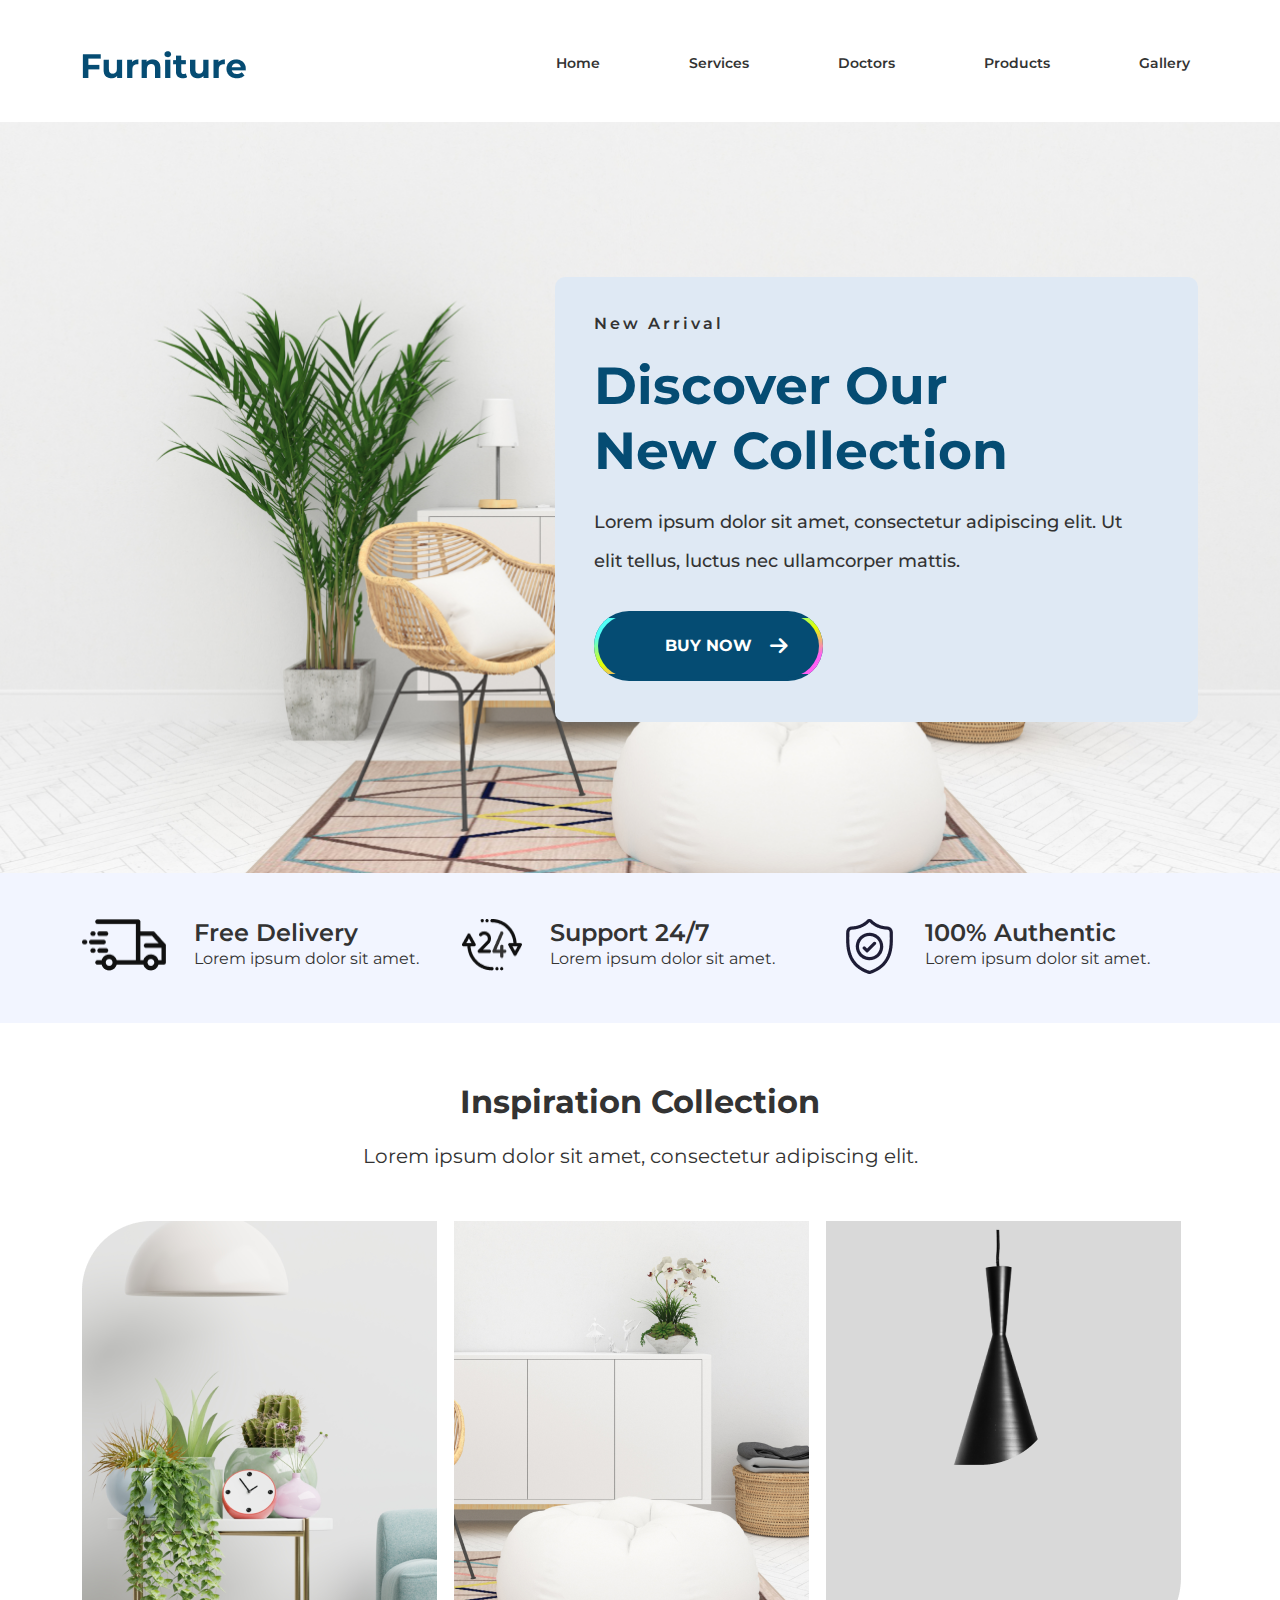
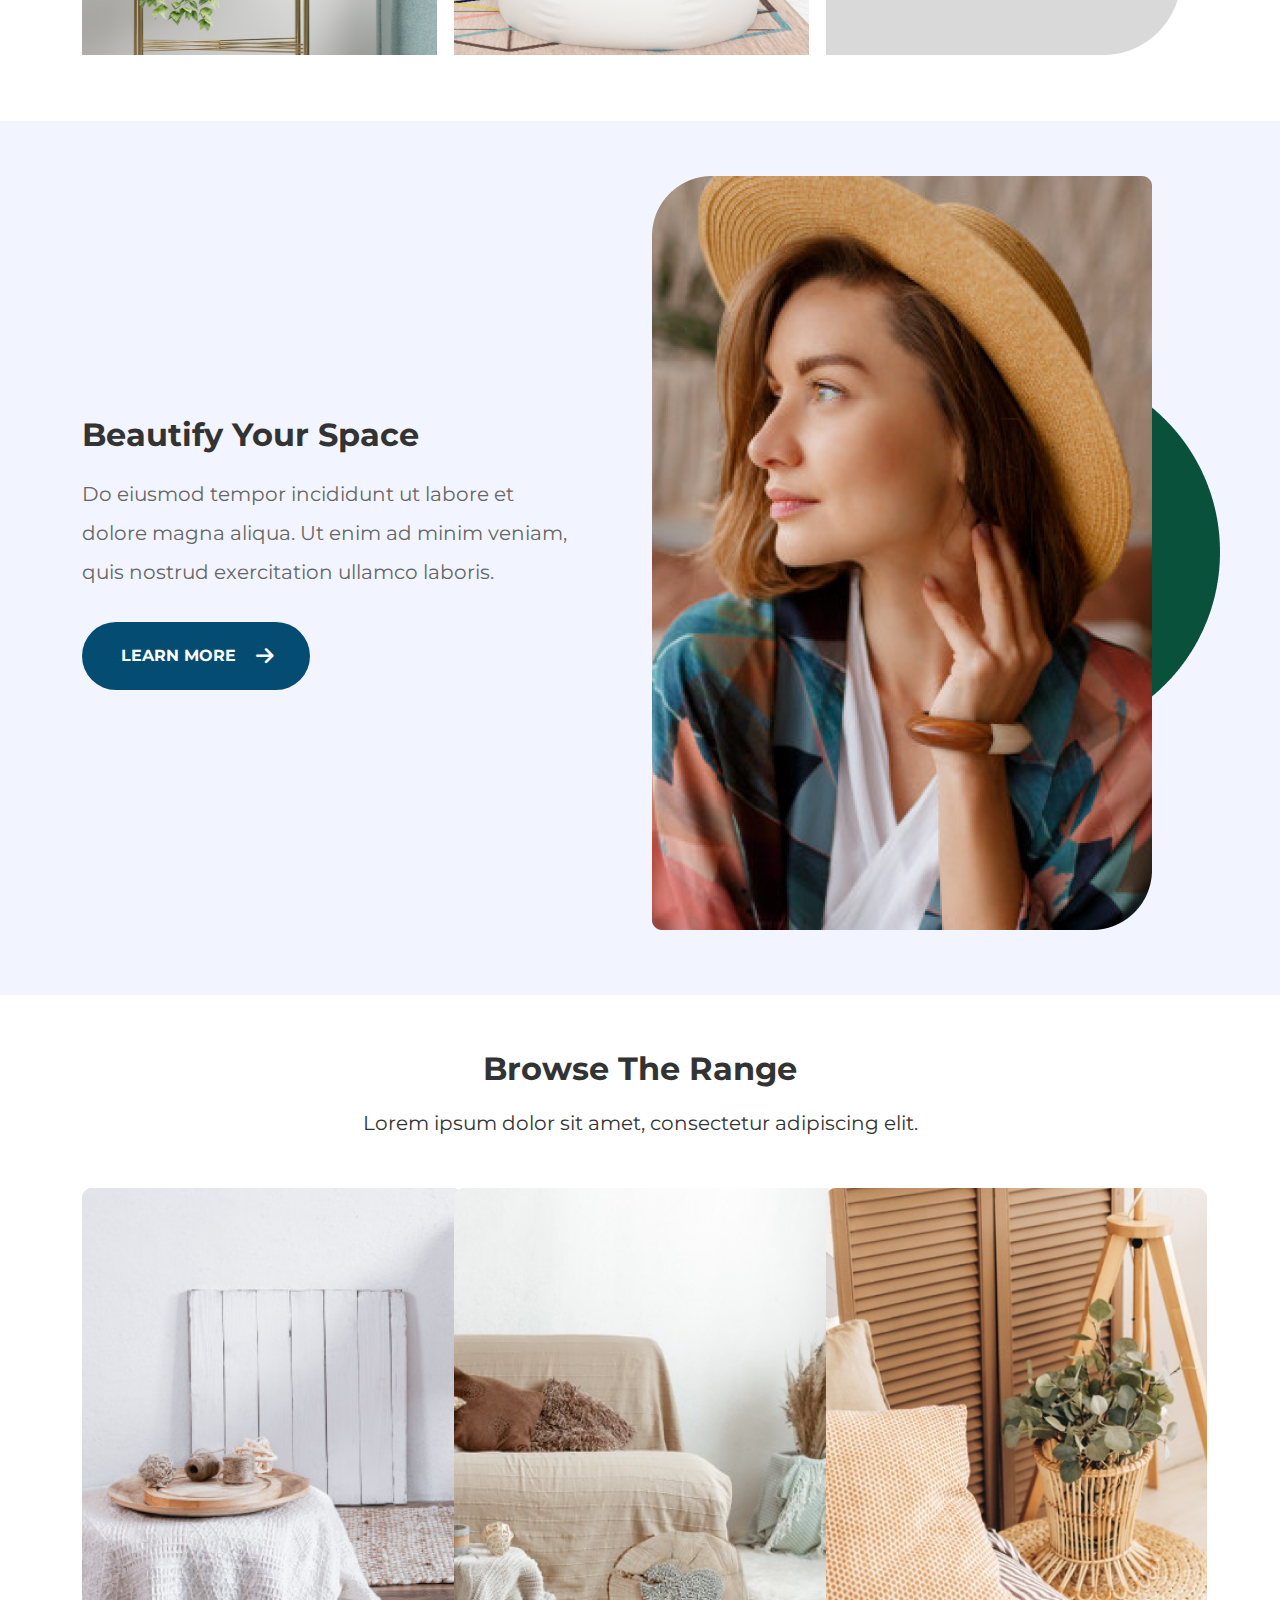
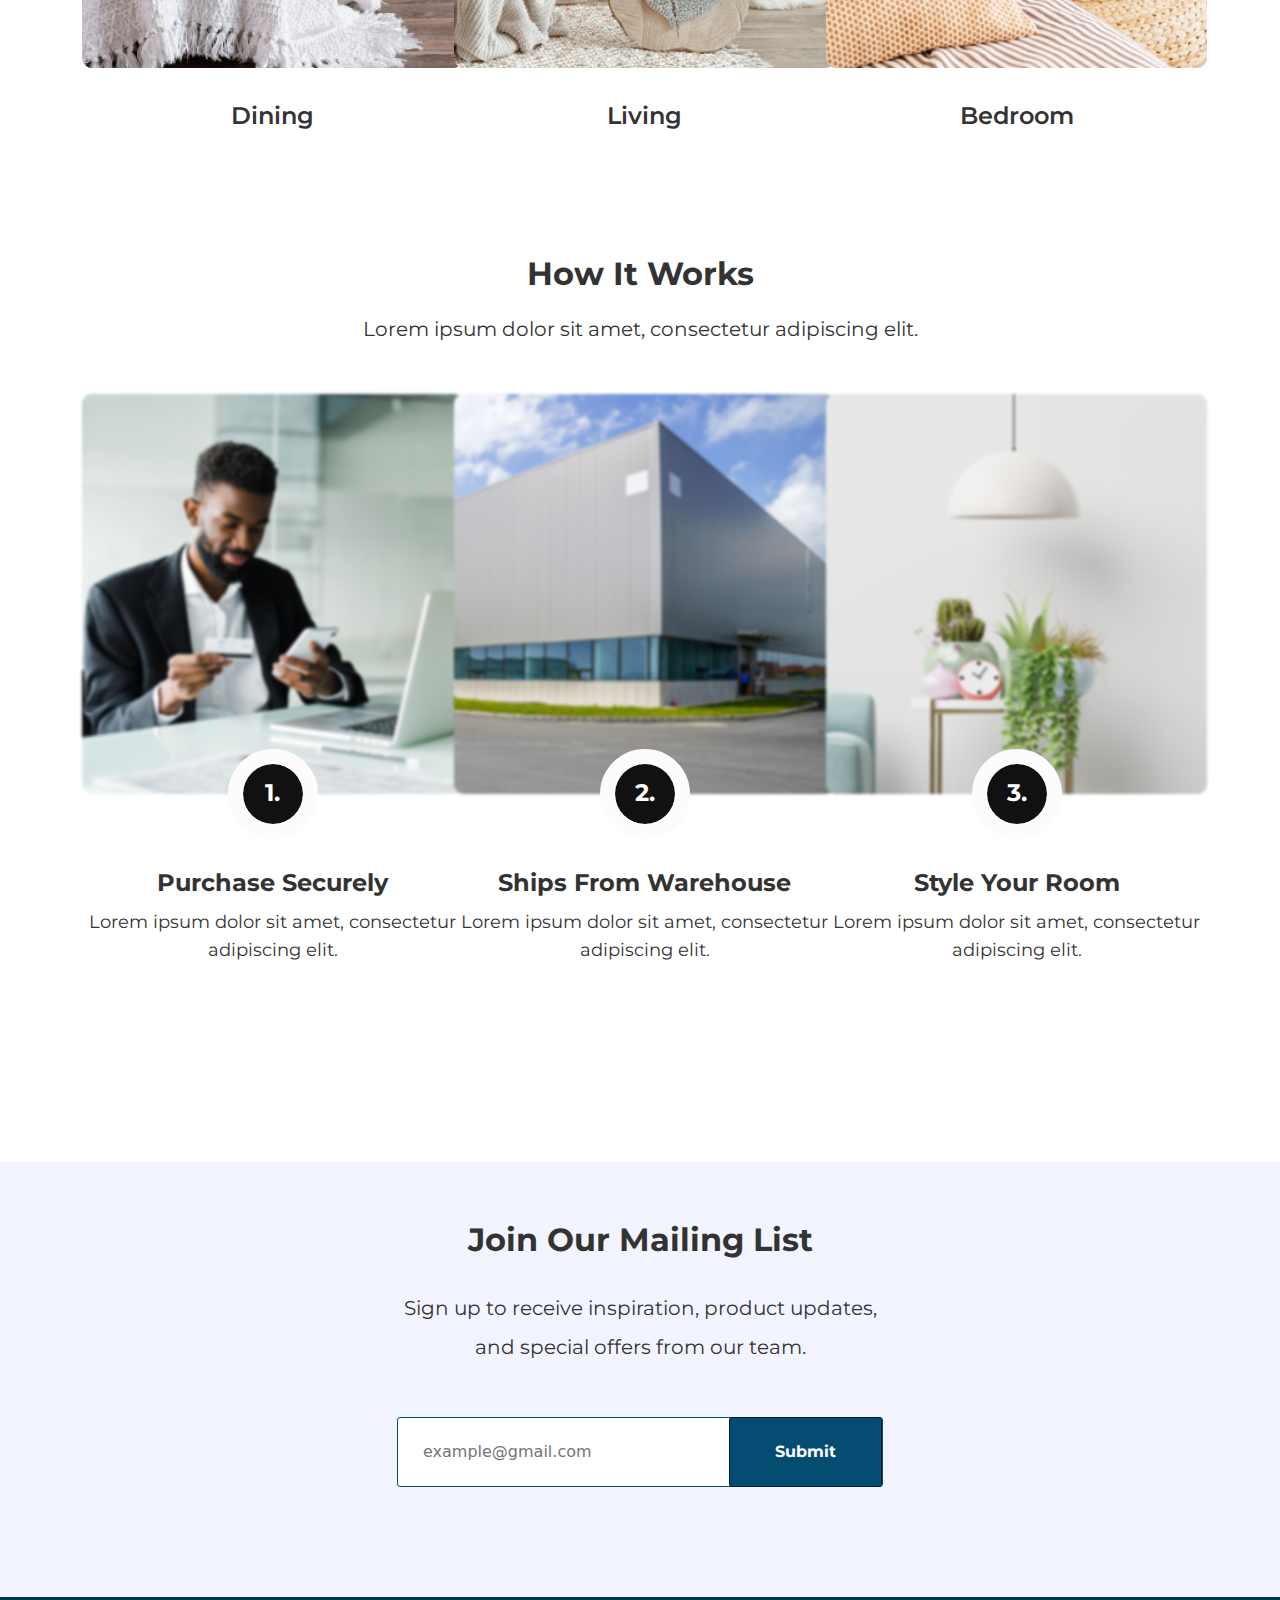
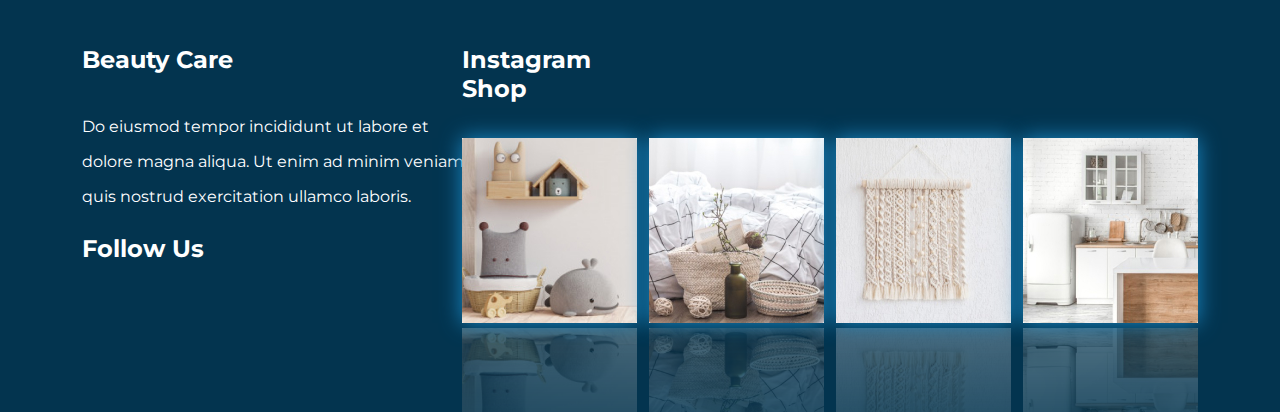
==== Project with Bootstrap/index.html @ 1cb4cd06 "Bootstrap simple project" ====
<!DOCTYPE html>
<html lang="en">

<head>
    <meta charset="UTF-8">
    <meta name="viewport" content="width=device-width, initial-scale=1.0">
    <title>Project-2</title>
    <link href="https://cdn.jsdelivr.net/npm/bootstrap@5.3.3/dist/css/bootstrap.min.css" rel="stylesheet"
        integrity="sha384-QWTKZyjpPEjISv5WaRU9OFeRpok6YctnYmDr5pNlyT2bRjXh0JMhjY6hW+ALEwIH" crossorigin="anonymous">
    <link rel="stylesheet" href="css/all.min.css">
    <link rel="stylesheet" href="css/style.css">
</head>

<body>
    <!-- ========================== NavBar Part Start ============================ -->
    <nav class="navbar navbar-expand-lg main_manu">
        <div class="container">
            <a class="navbar-brand" href="#"><img src="image/Logo.png" alt="Logo_image"></a>
            <button class="navbar-toggler" type="button" data-bs-toggle="collapse"
                data-bs-target="#navbarSupportedContent" aria-controls="navbarSupportedContent" aria-expanded="false"
                aria-label="Toggle navigation">
                <span class="navbar-toggler-icon"></span>
            </button>
            <div class="collapse navbar-collapse" id="navbarSupportedContent">
                <ul class="navbar-nav ms-auto mb-2 mb-lg-0">
                    <li class="nav-item">
                        <a class="nav-link active" aria-current="page" href="#">Home</a>
                    </li>
                    <li class="nav-item">
                        <a class="nav-link active" aria-current="page" href="#">Services</a>
                    </li>
                    <li class="nav-item">
                        <a class="nav-link active" aria-current="page" href="#">Doctors</a>
                    </li>
                    <li class="nav-item">
                        <a class="nav-link active" aria-current="page" href="#">Products</a>
                    </li>
                    <li class="nav-item">
                        <a class="nav-link active" aria-current="page" href="#">Gallery</a>
                    </li>
                </ul>
            </div>
        </div>
    </nav>
    <!-- ========================== NavBar Part End ============================ -->

    <!-- ========================== Banner Part Start ============================ -->
    <section id="banner">
        <div class="container">
            <div class="row">
                <div class="col-lg-12">
                    <div class="banner_main_card">
                        <div class="banner_card">
                            <h3>New Arrival</h3>
                            <h1>Discover Our New Collection</h1>
                            <p>Lorem ipsum dolor sit amet, consectetur adipiscing elit. Ut elit tellus, luctus nec
                                ullamcorper mattis.</p>
                            <a href="#">
                                <div class="box">
                                    BUY NOW
                                </div>
                                <div class="arrow_1">
                                    <i class="fa-solid fa-arrow-right"></i>
                                </div>
                                <div class="arrow_2">
                                    <i class="fa-solid fa-arrow-right"></i>
                                </div>
                            </a>
                        </div>
                    </div>
                </div>
            </div>
        </div>
    </section>
    <!-- ========================== Banner Part end ============================ -->

    <!-- ========================== Support Part start ============================ -->
    <section id="support">
        <div class="container">
            <div class="row">
                <div class="col-lg-4">
                    <div class="delivery">
                        <img src="image/truck.png" alt="truck_img">
                        <div class="delivery_info">
                            <h2>Free Delivery</h2>
                            <p>Lorem ipsum dolor sit amet.</p>
                        </div>
                    </div>
                </div>
                <div class="col-lg-4">
                    <div class="delivery">
                        <img src="image/time.png" alt="time_img">
                        <div class="delivery_info">
                            <h2>Support 24/7</h2>
                            <p>Lorem ipsum dolor sit amet.</p>
                        </div>
                    </div>
                </div>
                <div class="col-lg-4">
                    <div class="delivery">
                        <img src="image/shield.png" alt="shield_img">
                        <div class="delivery_info">
                            <h2>100% Authentic</h2>
                            <p>Lorem ipsum dolor sit amet.</p>
                        </div>
                    </div>
                </div>
            </div>
        </div>
    </section>
    <!-- ========================== Support Part end ============================ -->

    <!-- ========================== Collection Part start ============================ -->
    <section id="collection">
        <div class="container">
            <div class="row">
                <div class="col-lg-12">
                    <div class="common_head">
                        <h2>Inspiration Collection</h2>
                        <p>Lorem ipsum dolor sit amet, consectetur adipiscing elit.</p>
                    </div>
                </div>
                <div class="row">
                    <div class="col-lg-4">
                        <div class="collection_card c1">
                            <img src="image/collection-1.png" alt="card-1_image">
                        </div>
                    </div>
                    <div class="col-lg-4">
                        <div class="collection_card c2">
                            <img src="image/collection-2.png" alt="card-2_image">
                        </div>
                    </div>
                    <div class="col-lg-4">
                        <div class="collection_card c3">
                            <img src="image/collection-3.png" alt="card-3_image">
                        </div>
                    </div>
                </div>
            </div>
        </div>
    </section>
    <!-- ========================== Collection Part end ============================ -->

    <!-- ========================== Beautify Part start ============================ -->
    <section id="beautify">
        <div class="container">
            <div class="row beautify_row">
                <div class="col-lg-6">
                    <div class="beautify_info">
                        <h2>Beautify Your Space</h2>
                        <p>Do eiusmod tempor incididunt ut labore et dolore magna aliqua. Ut enim ad minim veniam, quis
                            nostrud exercitation ullamco laboris.</p>
                        <a href="#">LEARN MORE
                            <div class="arr_1">
                                <i class="fa-solid fa-arrow-right"></i>
                            </div>
                            <div class="arr_2">
                                <i class="fa-solid fa-arrow-right"></i>
                            </div>
                        </a>
                    </div>
                </div>
                <div class="col-lg-6">
                    <div class="beautify_img">
                        <img src="image/beautify.png" alt="beautify_image">
                    </div>
                </div>
            </div>
        </div>
    </section>
    <!-- ========================== Beautify Part end ============================ -->

    <!-- ========================== Range Part start ============================ -->
    <section id="range">
        <div class="container">
            <div class="row">
                <div class="col-lg-12">
                    <div class="common_head">
                        <h2>Browse The Range</h2>
                        <p>Lorem ipsum dolor sit amet, consectetur adipiscing elit.</p>
                    </div>
                </div>
                <div class="row">
                    <div class="col-lg-4">
                        <div class="range_card">
                            <img src="image/range1.png" alt="range-1_image">
                            <p>Dining</p>
                        </div>
                    </div>
                    <div class="col-lg-4">
                        <div class="range_card">
                            <img src="image/range2.png" alt="range-2_image">
                            <p>Living</p>
                        </div>
                    </div>
                    <div class="col-lg-4">
                        <div class="range_card">
                            <img src="image/range3.png" alt="range-3_image">
                            <p>Bedroom</p>
                        </div>
                    </div>
                </div>
            </div>
        </div>
    </section>
    <!-- ========================== Range Part end ============================ -->

    <!-- ========================== Works Part start ============================ -->
    <section id="works">
        <div class="container">
            <div class="row">
                <div class="col-lg-12">
                    <div class="common_head">
                        <h2>How It Works</h2>
                        <p>Lorem ipsum dolor sit amet, consectetur adipiscing elit.</p>
                    </div>
                </div>
                <div class="row row1">
                    <div class="col-lg-4">
                        <div class="works_card">
                            <div class="works_image">
                                <img src="image/work1.png" alt="work1_image">
                                <h2>1.</h2>
                            </div>
                            <div class="card_info">
                                <h3>Purchase Securely</h3>
                                <p>Lorem ipsum dolor sit amet, consectetur adipiscing elit.</p>
                            </div>
                        </div>
                    </div>
                    <div class="col-lg-4">
                        <div class="works_card">
                            <div class="works_image">
                                <img src="image/work2.png" alt="work2_image">
                                <h2>2.</h2>
                            </div>
                            <div class="card_info">
                                <h3>Ships From Warehouse</h3>
                                <p>Lorem ipsum dolor sit amet, consectetur adipiscing elit.</p>
                            </div>
                        </div>
                    </div>
                    <div class="col-lg-4">
                        <div class="works_card">
                            <div class="works_image">
                                <img src="image/work3.png" alt="work3_image">
                                <h2>3.</h2>
                            </div>
                            <div class="card_info">
                                <h3>Style Your Room</h3>
                                <p>Lorem ipsum dolor sit amet, consectetur adipiscing elit.</p>
                            </div>
                        </div>
                    </div>
                </div>
            </div>
        </div>
    </section>
    <!-- ========================== Works Part end ============================ -->

    <!-- ========================== eMail Part start ============================ -->
    <section id="email">
        <div class="container">
            <div class="row">
                <div class="col-lg-12">
                    <div class="common_head">
                        <h2>Join Our Mailing List</h2>
                        <p>Sign up to receive inspiration, product updates, and special offers from our team.</p>
                        <div class="email_input">
                            <input type="text" placeholder="example@gmail.com" name="" id="">
                            <button>Submit</button>
                        </div>
                    </div>
                </div>
            </div>
        </div>
    </section>
    <!-- ========================== eMail Part end ============================ -->

    <!-- ========================== Footer Part start ============================ -->
    <footer>
        <div class="container">
            <div class="row">
                <div class="col-lg-4">
                    <div class="footer_info">
                        <h3>Beauty Care</h3>
                        <p>Do eiusmod tempor incididunt ut labore et dolore magna aliqua. Ut enim ad minim veniam, quis
                            nostrud exercitation ullamco laboris.</p>
                        <h4>Follow Us</h4>
                    </div>
                </div>
                <div class="col-lg-8 footer_photo">
                    <h5>Instagram Shop</h5>
                    <div class="footer_photos_img">
                        <img src="image/IG-1.jpg" alt="footer_img1">
                        <img src="image/IG-2.jpg" alt="footer_img2">
                        <img src="image/IG-3.jpg" alt="footer_img3">
                        <img src="image/IG-4.jpg" alt="footer_img4">
                    </div>
                </div>
            </div>
        </div>
    </footer>
    <!-- ========================== Footer Part end ============================ -->

    <!-- ========================== Bootstrap Link ============================= -->
    <script src="https://cdn.jsdelivr.net/npm/bootstrap@5.3.3/dist/js/bootstrap.bundle.min.js"
        integrity="sha384-YvpcrYf0tY3lHB60NNkmXc5s9fDVZLESaAA55NDzOxhy9GkcIdslK1eN7N6jIeHz" crossorigin="anonymous">
        </script>
</body>

</html>
---- Project with Bootstrap/css/style.css ----
/* ============= fonts-link part start ========= */

@import url('https://fonts.googleapis.com/css2?family=Montserrat:ital,wght@0,100..900;1,100..900&display=swap');

/* ============= fonts-link part end ========= */

/* ============= common css part start =========== */
*{
    padding: 0;
    margin: 0;
    outline: 0;
    box-sizing: border-box;
}

h1,h2,h3,h4,h5,h6,p,ul,ol{
    margin: 0;
    padding: 0;
}

a{
    text-decoration: none;
    display: inline-block;
}

:root{
    --montserrat:"Montserrat", sans-serif;
    --brandColor: #054C73;
    --pColor: #333333;
}

.common_head{
    text-align: center;
    padding-bottom: 50px;
}

.common_head h2{
    font-size: 32px;
    font-weight: 700;
    font-family: var(--montserrat);
    color: var(--pColor) !important;
}

.common_head p{
    font-size: 20px;
    font-weight: 400;
    font-family: var(--montserrat);
    color: var(--pColor) !important;
    padding-top: 20px;
}

/* ============= common css part end =========== */

/* ============= navbar css part start =========== */

.main_manu{
    padding-top: 43px;
    padding-bottom: 38px;
}

.main_manu ul{
    gap: 73px;
}

.main_manu ul li a{
    font-size: 14px;
    font-weight: 600;
    font-family: var(--montserrat);
    color: var(--pColor) !important;
    position: relative;
    transition: all linear 0.4s;
}

.main_manu ul li a:hover{
    transform: scale(1.4);
}

.main_manu ul li a::after{
    content: '';
    width: 100%;
    height: 2px;
    background-color: var(--brandColor);
    left: 0;
    bottom: 0;
    transform: scaleX(0);
    position: absolute;
    transition: all linear 0.3s;
}

.main_manu ul li a:hover::after{
    transform: scaleX(1);
}

/* ============= navbar css part end =========== */

/* ============= banner css part start =========== */

#banner{
    background-image: url(../image/Banner\ Image.png);
    padding-top: 155px;
    padding-bottom: 151px;
    background-repeat: no-repeat;
    background-size: cover;
    background-position: center;
}

.banner_main_card{
    display: flex;
    justify-content: end;
}


.banner_card{
    width: 643px;
    border-radius: 10px;
    background: #DFE9F4;
    padding: 37px 58px 41px 39px;
}

.banner_card h3{
    font-size: 16px;
    font-weight: 600;
    font-family: var(--montserrat);
    color: var(--pColor) !important;
    letter-spacing: 3px;
}

.banner_card h1{
    width: 421px;
    font-size: 52px;
    font-weight: 700;
    font-family: var(--montserrat);
    color: var(--brandColor);
    line-height: 65px;
    margin: 20px 0;
}

.banner_card p{
    width: 546px;
    font-size: 18px;
    font-weight: 500;
    font-family: var(--montserrat);
    color: var(--pColor) !important;
    line-height: 39px;
}

.banner_card a{
    width: 229px;
    height: 70px;
    border-radius: 50px;
    background-color: var(--brandColor);
    display: flex;
    justify-content: center;
    align-items: center;
    margin-top: 30px;
    position: relative;
    overflow: hidden;
    transition: all linear 0.1s;
}

.banner_card a:hover{
    box-shadow: 7px 5px 5px rgb(0, 0, 0);
    transform: translateY(-5px);
}

.banner_card a .box{
    font-size: 16px;
    font-weight: 700;
    font-family: var(--montserrat);
    color: #ffffff;
    position: absolute;
    z-index: 3;
}

.banner_card a::before{
    content: '';
    position: absolute;
    z-index: 1;
    width: 100%;
    height: 80%;
    background: linear-gradient(170deg, rgba(81,254,246,1) 20%, rgba(228,255,0,1) 50%, rgba(255,95,243,1) 80%);
    animation: rotate 3s linear infinite;
}

.banner_card a::after{
    content: '';
    position: absolute;
    z-index: 2;
    background-color: var(--brandColor);
    border-radius: 50px;
    inset: 4px;
}

.banner_card a .arrow_1{
    position: absolute;
    font-size: 20px;
    color: #ffffff;
    z-index: 4;
    transform: translateX(70px);
    transition: all linear 0.2s;
}

.banner_card a:hover .arrow_1{
    transform: translateX(130px);
    opacity: 0;
}

.banner_card a .arrow_2{
    position: absolute;
    font-size: 20px;
    color: #ffffff;
    z-index: 4;
    transform: translateX(30px);
    transition: all linear 0.2s;
    opacity: 0;
}

.banner_card a:hover .arrow_2{
    transform: translateX(70px);
    opacity: 1;
}

@keyframes rotate{
    from{
        transform: rotate(0deg);
    }
    to{
        transform: rotate(360deg);
    }
}

/* ============= banner css part end =========== */

/* ============= support css part start =========== */

#support{
    padding-top: 46px;
    padding-bottom: 49px;
    background: #F2F5FF;
}

.delivery{
    display: flex;
    gap: 28px;
}

.delivery_info h2{
    font-size: 24px;
    font-weight: 600;
    font-family: var(--montserrat);
    color: var(--pColor) !important;
}

.delivery_info p{
    width: 226px;
    font-size: 16px;
    font-weight: 400;
    font-family: var(--montserrat);
    color: var(--pColor) !important;
}

/* ============= support css part end =========== */

/* ============= Collection css part start =========== */

#collection{
    padding-top: 60px;
    padding-bottom: 66px;
}

.collection_card{
    width: 355px;
    transition: all linear 0.2s;
}
.collection_card:hover{
    margin-top: -75px;
    filter: drop-shadow(20px 40px);
}
.c1{
    border-top-left-radius: 80px;
}

.c2{
    border-radius: 0px;
}

.c3{
    border-bottom-right-radius: 90px;
}

/* ============= Collection css part end =========== */

/* ============= beautify css part start =========== */

#beautify{
    padding-top: 55px;
    padding-bottom: 65px;
    background-color: #F2F5FF;
}

.beautify_row{
    align-items: center;
}

.beautify_info h2{
    font-size: 32px;
    font-weight: 700;
    font-family: var(--montserrat);
    color: var(--pColor) !important;
}

.beautify_info p{
    width: 489px;
    font-size: 20px;
    font-weight: 400;
    font-family: var(--montserrat);
    color: #666666;
    margin-top: 20px;
    margin-bottom: 30px;
    line-height: 39px;
}

.beautify_info a{
    width: 228px;
    height: 68px;
    border-radius: 50px;
    background-color: var(--brandColor);
    font-size: 16px;
    font-weight: 700;
    font-family: var(--montserrat);
    color: #ffffff;
    display: flex;
    justify-content: center;
    align-items: center;
    overflow: hidden;
    transition: all linear 0.4s;
}

.beautify_info a:hover{
    border: 4px solid var(--brandColor);
    background-color: #ffffff;
    color: var(--brandColor);
    box-shadow: 2px 5px #000;
}

.arr_1{
    font-size: 20px;
    transform: translate(20px);
    transition: all linear 0.2s;
}

.beautify_info a:hover .arr_1{
    transform: translate(80px);
}

.arr_2{
    font-size: 20px;
    transform: translate(-25px);
    opacity: 0;
    transition: all linear 0.2s;
}

.beautify_info a:hover .arr_2{
    transform: translate(0px);
    opacity: 1;
}

/* ============= beautify css part end =========== */

/* ============= range css part start =========== */

#range{
    padding-top: 55px;
    padding-bottom: 121px;
}

.range_card{
    width: 381px;
    border-radius: 15px;
    text-align: center;
}

.range_card img{
    transition: all linear 0.3s;
}

.range_card img:hover{
    filter: drop-shadow(8px 5px 7px);
    transform: translateY(-10px);
}

.range_card p{
    font-size: 24px;
    font-weight: 600;
    font-family: var(--montserrat);
    color: var(--pColor) !important;
    padding-top: 30px;
}

/* ============= range css part end =========== */

/* ============= works css part start =========== */

#works{
    padding-bottom: 198px;
}

.works_card{
    width: 381px;
    border-radius: 15px;
}

.works_image{
    position: relative;
}

.works_image img{
    filter: blur(1.5px);
    transition: all linear 0.3s;
}

.works_image img:hover{
    filter: none;
    transform: scale(1.1) translateY(-10px);
}

.works_image h2{
    width: 60px;
    height: 60px;
    background-color: #111111;
    font-size: 24px;
    font-weight: 700;
    font-family: var(--montserrat);
    color: #ffffff;
    display: flex;
    justify-content: center;
    align-items: center;
    outline: 15px solid #fcfcfc;
    border-radius: 50%;
    position: absolute;
    bottom: -30px;
    left: 50%;
    transform: translateX(-50%);
    transition: all linear 0.3s;
}

.works_image:hover h2{
    transform: scale(1.2) translateX(-40%);
    outline-color: var(--brandColor);
    background-color: #ffffff;
    color: var(--brandColor);
}

.works_card .card_info{
    margin-top: 75px;
    text-align: center;
}

.card_info h3{
    font-size: 24px;
    font-weight: 700;
    font-family: var(--montserrat);
    color: var(--pColor) !important;
}

.card_info p{
    width: 381px;
    font-size: 18px;
    font-weight: 400;
    font-family: var(--montserrat);
    color: var(--pColor) !important;
    padding-top: 10px;
    line-height: 28px;
}

/* ============= works css part end =========== */

/* ============= email css part start =========== */

#email{
    padding-top: 59px;
    padding-bottom: 60px;
    background: #F2F5FF;
}

#email .common_head p{
    width: 514px;
    margin: 10px auto 0;
    line-height: 39px;
}

.email_input{
    width: 486px;
    height: 70px;
    border: 1px solid var(--brandColor);
    border-radius: 3px;
    background-color: #ffffff;
    display: flex;
    justify-content: space-between;
    align-items: center;
    margin:  50px auto 0;
}

.email_input input{
    border: none;
    padding-left: 25px;
}

.email_input button{
    width: 153px;
    height: 70px;
    border: 1px solid #011C42;   
    border-radius: 3px;
    background-color: var(--brandColor);
    font-size: 16px;
    font-weight: 700;
    font-family: var(--montserrat);
    color: #ffffff;
    transition: all linear 0.3s;
}

.email_input button:hover{
    background-color: #ffffff;
    color: var(--brandColor);
    transform: scale(1.2);
    border-radius: 2em;
    letter-spacing: 3px;
    box-shadow: 5px 3px 5px;
}

/* ============= email css part end =========== */

/* ============= footer css part start =========== */

footer{
    padding-top: 49px;
    padding-bottom: 89px;
    background: #03344F;
}

.footer_info h3{
    font-size: 24px;
    font-weight: 700;
    font-family: var(--montserrat);
    color: #ffffff;
}

.footer_info p{
    width: 400px;
    font-size: 16px;
    font-weight: 400;
    font-family: var(--montserrat);
    color: #ffffff;
    line-height: 35px;
    padding-top: 34px;
    padding-bottom: 21px;
}

.footer_info h4{
    font-size: 24px;
    font-weight: 700;
    font-family: var(--montserrat);
    color: #ffffff;
}

.footer_photo h5{
    width: 200px;
    font-size: 24px;
    font-weight: 700;
    font-family: var(--montserrat);
    color: #ffffff;
}

.footer_photos_img{
    margin-top: 34px;
    display: flex;
    justify-content: space-between;
}

.footer_photos_img img{
    transition: all linear 0.5s;
    box-shadow:  0px 0px 20px #1a88c4;
    -webkit-box-reflect: below 5px linear-gradient(to bottom, rgba(0,0,0,0.0), rgba(0,0,0,0.3));
}

.footer_photos_img img:hover{
    transform: scale(1.1);
    box-shadow:  0px 0px 70px #1aa7f3;
}

/* ============= footer css part end =========== */
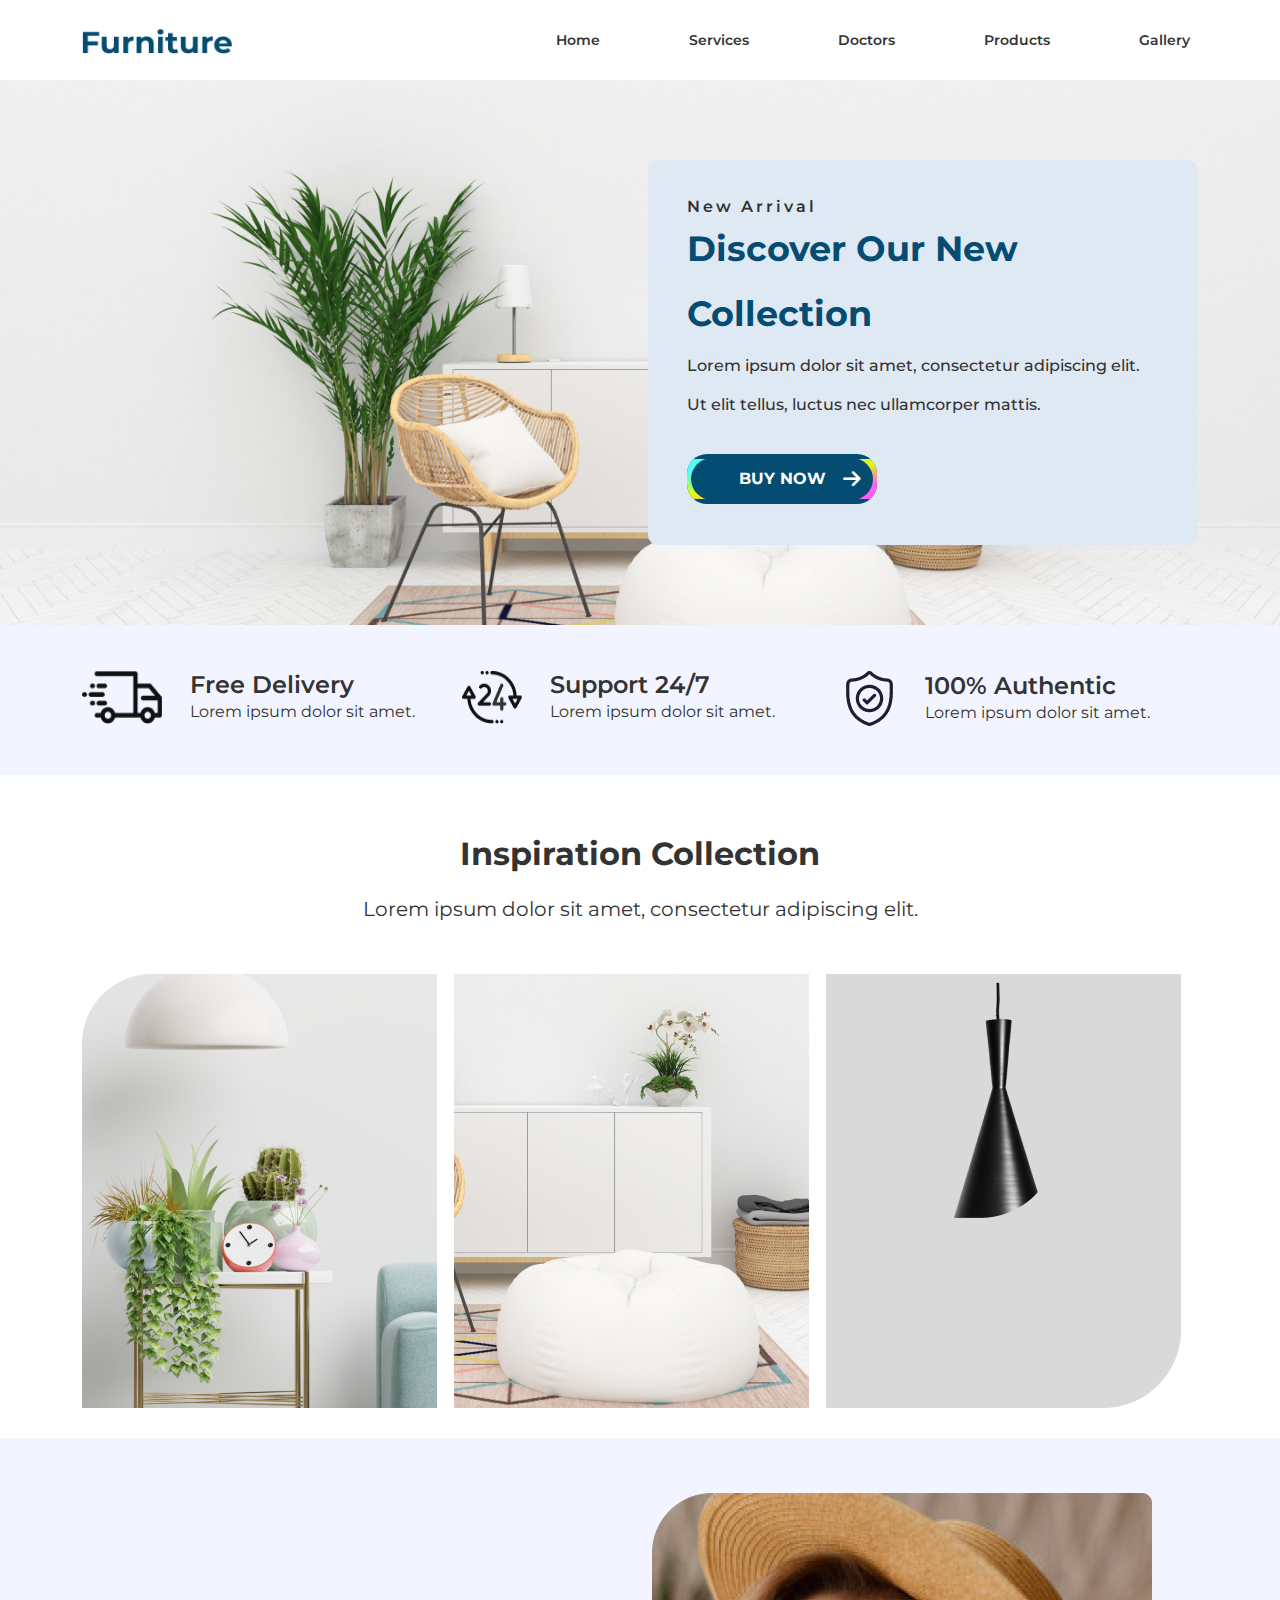
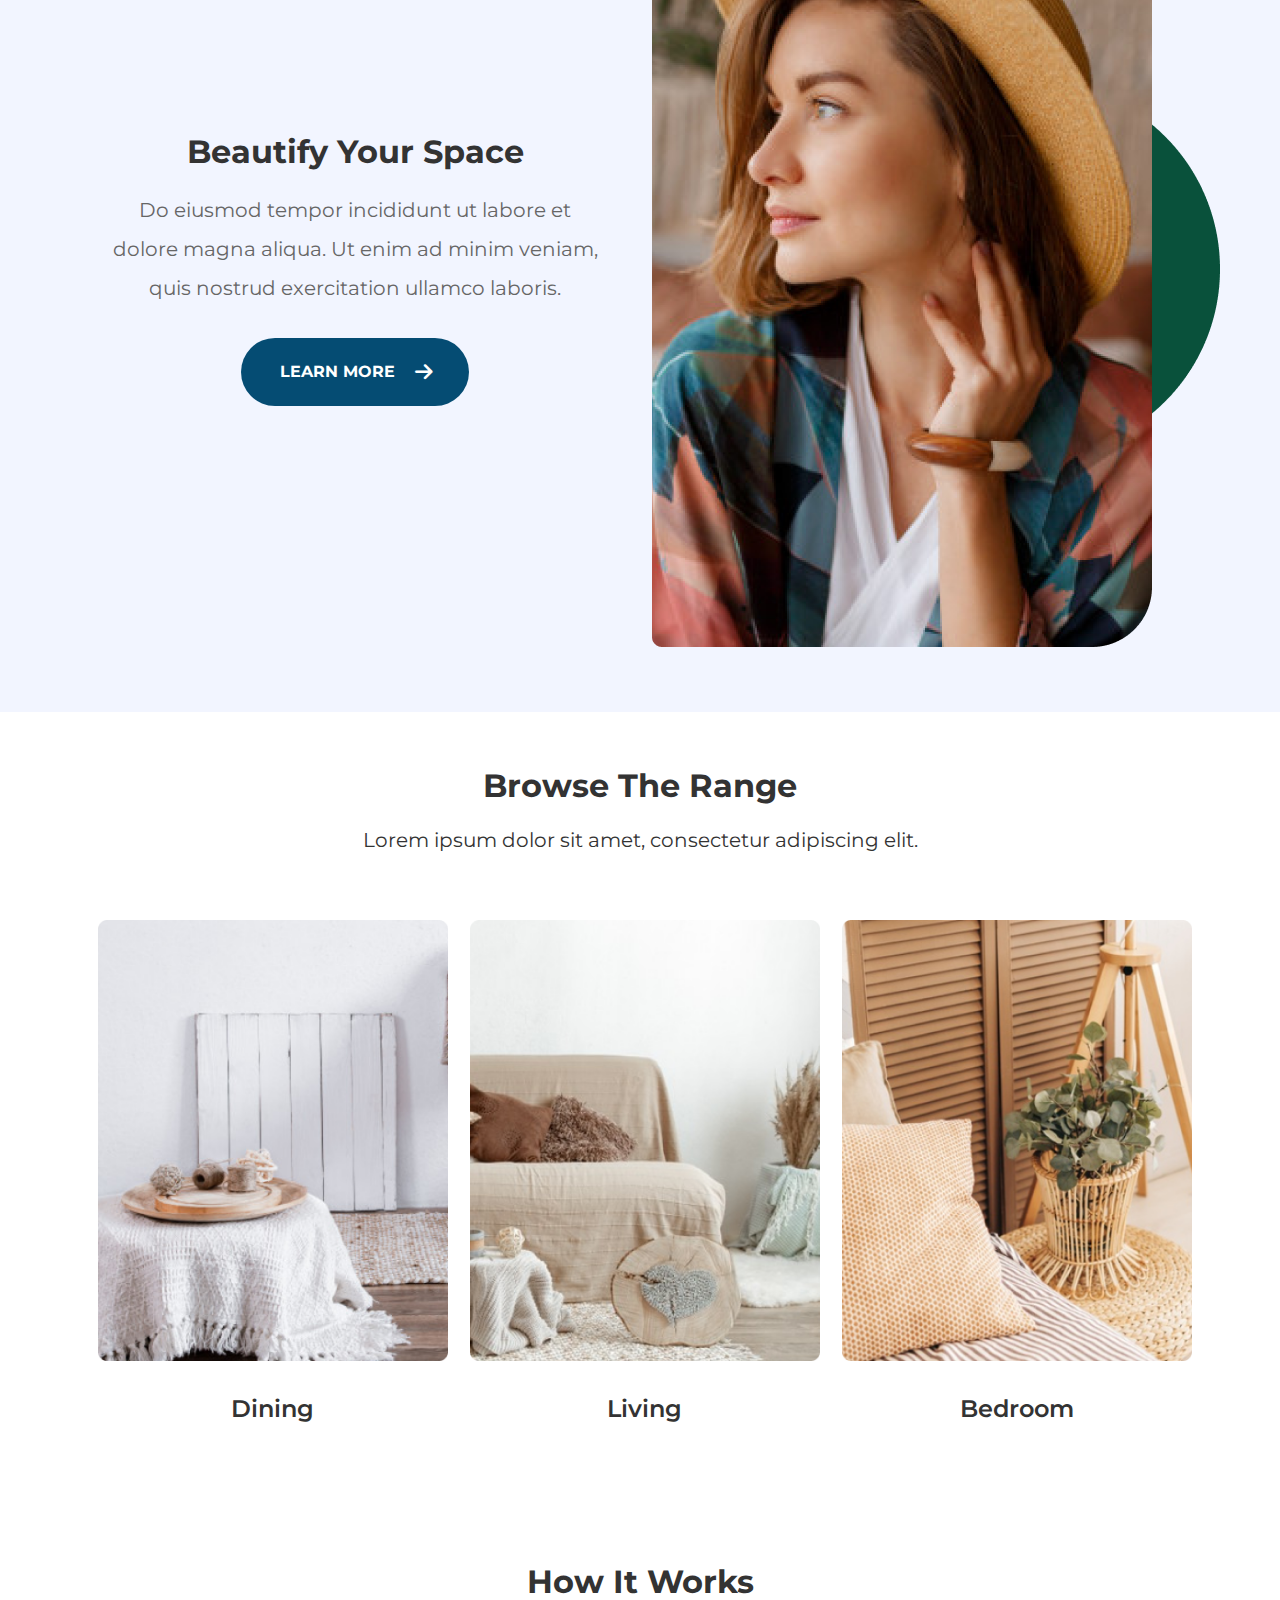
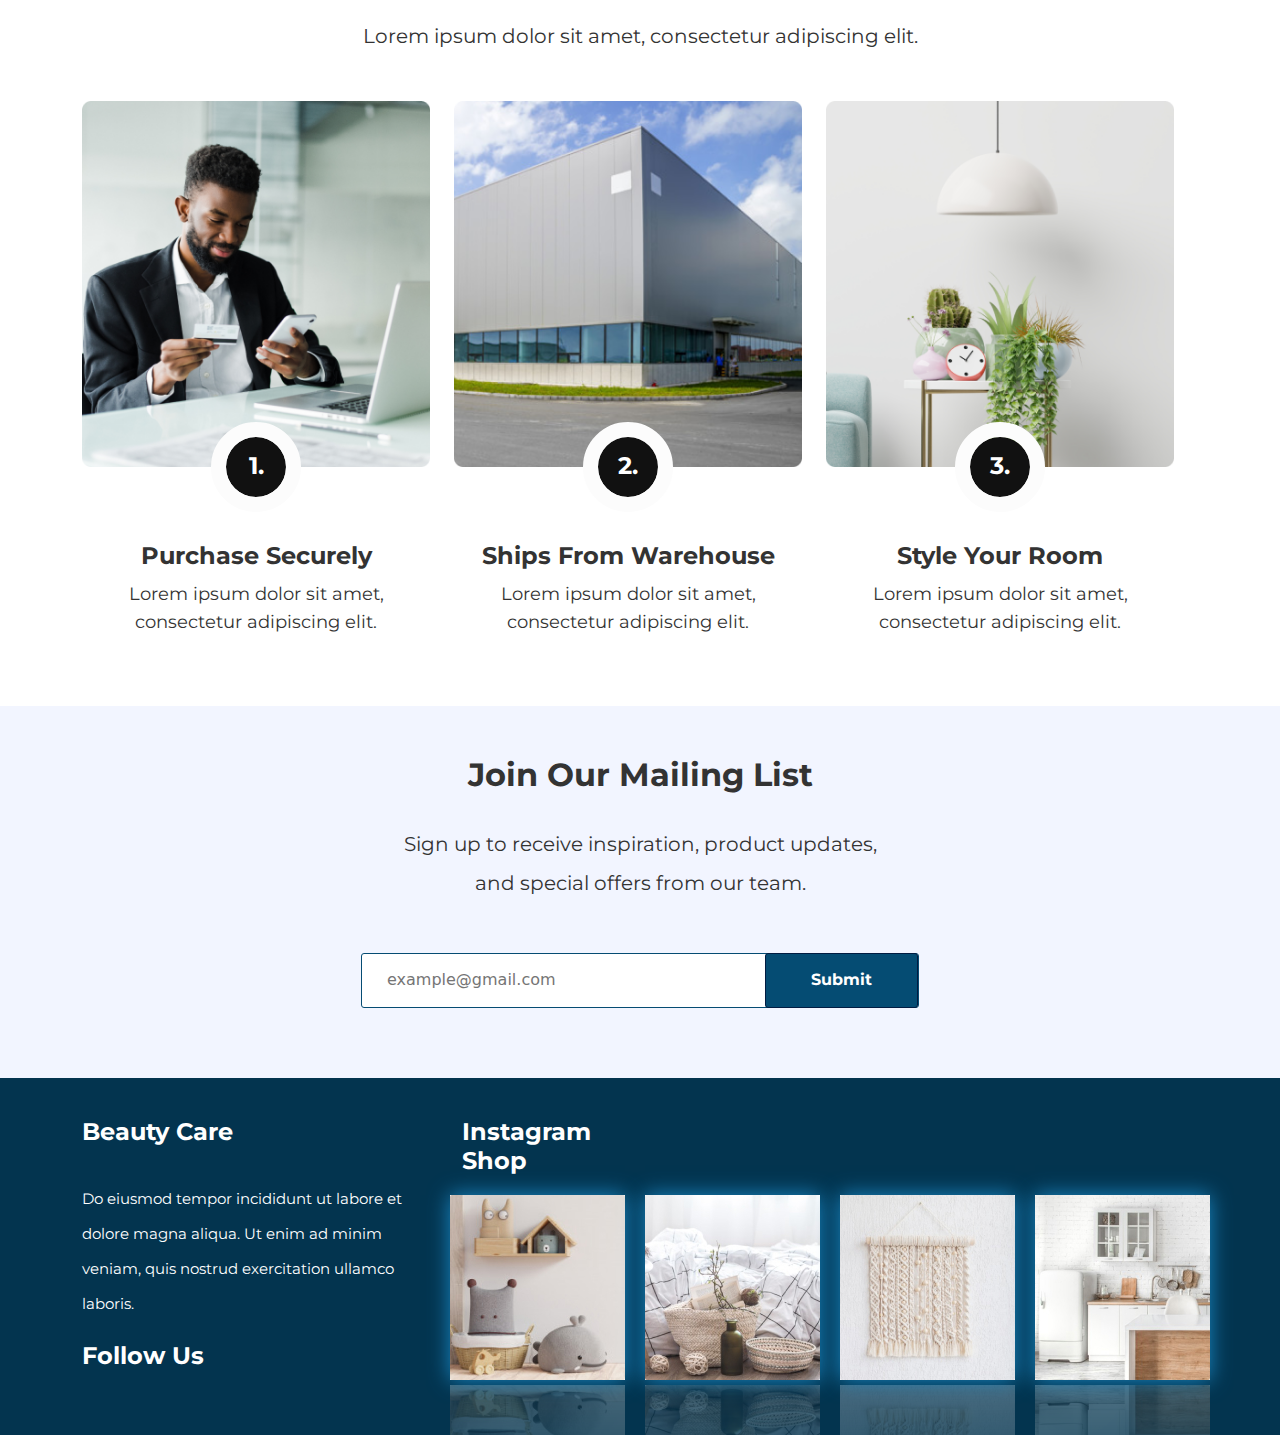
==== commit 62923581: "Add files via upload" ====
--- a/Project with Bootstrap/index.html
+++ b/Project with Bootstrap/index.html
@@ -9,6 +9,7 @@
         integrity="sha384-QWTKZyjpPEjISv5WaRU9OFeRpok6YctnYmDr5pNlyT2bRjXh0JMhjY6hW+ALEwIH" crossorigin="anonymous">
     <link rel="stylesheet" href="css/all.min.css">
     <link rel="stylesheet" href="css/style.css">
+    <link rel="stylesheet" href="css/responsive.css">
 </head>
 
 <body>
@@ -19,7 +20,7 @@
             <button class="navbar-toggler" type="button" data-bs-toggle="collapse"
                 data-bs-target="#navbarSupportedContent" aria-controls="navbarSupportedContent" aria-expanded="false"
                 aria-label="Toggle navigation">
-                <span class="navbar-toggler-icon"></span>
+                <i class="fa-solid fa-list"></i>
             </button>
             <div class="collapse navbar-collapse" id="navbarSupportedContent">
                 <ul class="navbar-nav ms-auto mb-2 mb-lg-0">
--- a/Project with Bootstrap/css/style.css
+++ b/Project with Bootstrap/css/style.css
@@ -241,6 +241,7 @@
 .delivery{
     display: flex;
     gap: 28px;
+    
 }
 
 .delivery_info h2{
--- a/Project with Bootstrap/css/responsive.css
+++ b/Project with Bootstrap/css/responsive.css
@@ -0,0 +1,1261 @@
+/* ############# extra small screen start ############## */
+/* ----------------------------------------------------- */
+
+@media (max-width: 575.98px) {
+
+    /* ======== navbar responsive start ========= */
+
+    .navbar-brand img{
+        width: 120px;
+    }
+
+    .main_manu {
+        padding-top: 15px;
+        padding-bottom: 20px;
+    }
+
+    .navbar-toggler:focus {
+        box-shadow: none;
+    }
+
+    [type="button"]:not(:disabled), [type="reset"]:not(:disabled), [type="submit"]:not(:disabled), button:not(:disabled) {
+        background-color: #054c73;
+        color: #ffffff;
+    }
+
+    .main_manu ul li a:hover {
+        transform: none;
+    }
+
+    .main_manu ul li a:hover::after {
+        transform: scale(0);
+    }
+
+    .main_manu ul {
+        gap: 50px;
+    }
+
+    .ms-auto {
+        margin-top: 20px;
+    }
+
+    /* ======== navbar responsive end ========= */
+
+    /* ======== banner responsive start ========= */
+
+    #banner {
+        padding-top: 45px;
+        padding-bottom: 30px;
+    }
+
+    .banner_card {
+        width: 100%;
+        display: flex;            
+        flex-wrap: wrap;
+    }
+
+    .banner_card h1 {
+        width: 450px;
+        font-size: 25px;
+        margin: 0 auto;
+    } 
+
+    .banner_card p {
+        width: 310px;
+        font-size: 15px;
+    }
+
+    .banner_card a {
+        width: 200px;
+        height: 50px;
+        border-radius: 10px;
+    }
+
+    .banner_card a:hover {
+        box-shadow: none;
+        transform: none;
+    }
+
+    .banner_card a::before {
+        width: 0;
+    }
+
+    .banner_card a .arrow_1 {
+        color: #ffffff00;
+    }
+    
+    .banner_card a .arrow_2 {
+        color: #ffffff00;
+    }
+
+    /* ======== banner responsive end ========= */
+
+    /* ======== support responsive start ========= */
+
+    #support .row{
+        gap: 20px;
+        flex-wrap: wrap;
+    }
+
+    #support .row .delivery{
+        flex-wrap: wrap;
+    }
+    
+    #support .row .delivery img{
+        width: 20%;
+    }
+
+    #support .row .delivery_info{
+        margin: auto 0;
+    }
+    #support p{
+        width: 320px;
+    }
+
+    /* ======== support responsive end ========= */
+
+    /* ======== collection responsive start ========= */
+
+    #collection {
+        padding-top: 40px;
+        padding-bottom: 50px;
+    }
+
+    .common_head h2 {
+        font-size: 30px;
+    }
+
+    .collection_card{
+        margin: 10px auto;
+    }
+
+    .collection_card:hover {
+        margin-top: 10px;
+        filter: none;
+    }
+    /* ======== collection responsive end ========= */
+
+    /* ======== beautify responsive start ========= */
+
+    #beautify {
+        padding-top: 40px;
+        padding-bottom: 30px;
+    }
+
+    #beautify .beautify_info {
+        text-align: center;
+        display: flex;
+        flex-direction: column;
+        align-items: center;
+    }
+
+    .beautify_info p {
+        width: 100%;
+        font-size: 16px;
+        line-height: 30px;
+    }
+
+    .beautify_info a {
+        width: 275px;
+        height: 70px;
+        border-radius: 25px;
+        font-size: 17px;
+        letter-spacing: 2px;
+    }
+
+    .beautify_info a:hover {
+        background-color: var(--brandColor);
+        color: #ffffff;
+        box-shadow: none;
+    }
+
+    .beautify_info a .arr_1{
+        font-size: 0;
+    }
+    
+    .beautify_info a .arr_2{
+        font-size: 0;
+    }
+
+    .beautify_img img{
+        width: 90%;
+        margin: 20px 20px;
+    }
+
+    /* ======== beautify responsive end ========= */
+
+    /* ======== range responsive start ========= */
+
+    #range {
+        padding-top: 35px;
+        padding-bottom: 85px;
+    }
+
+    .range_card {
+        margin: 15px auto;
+    }
+
+    .range_card p {
+        padding-top: 5px;
+    }
+    
+    .range_card img:hover {
+        filter: none;
+        transform: none;
+    }
+
+    /* ======== range responsive end ========= */
+
+    /* ======== works responsive start ========= */
+
+    #works {
+        padding-bottom: 0px;
+    }
+
+    .works_image img {
+        filter: none;
+        width: 100%;
+    }
+
+    .works_image img:hover {
+        transform: none;
+    }
+
+    .works_image:hover h2 {
+        transform: scale(1) translateX(-50%);
+        outline-color: #ffffff;
+        background-color: #000000;
+        color: #ffffff;
+    }
+    
+    .works_card {
+        width: 100%;
+    }
+
+    .works_card .card_info {
+        width: 100%;
+        height: 100%;
+        margin-top: 40px;
+        margin-bottom: 60px;
+    }
+
+    .works_card .card_info p {
+        width: 100%;
+    }
+
+    .row1{
+        margin: 0 auto;
+    }
+
+    /* ======== works responsive end ========= */
+    
+    /* ======== email responsive start ========= */
+
+    #email {
+        padding-top: 40px;
+        padding-bottom: 30px;
+    }
+    
+    .email_input {
+        width: 100%;
+    }
+
+    .email_input button:hover {
+        pointer-events: none;
+    }
+
+    #email .common_head p {
+        width: 100%;
+    }
+
+    /* ======== email responsive end ========= */
+    
+    /* ======== footer responsive start ========= */
+
+    footer{
+        padding-top: 40px;
+        padding-bottom:55px;
+    }
+
+    .footer_info p {
+        width: 100%;
+        font-size: 16px;
+    }
+
+    .footer_photo h5{
+        margin: 30px auto 0;
+    }
+
+    .footer_photos_img {
+        flex-wrap: wrap;
+        justify-content: center;
+        margin-top: 20px;
+        gap: 20px;
+    }
+
+    .footer_photos_img img{
+        transition: none;
+        box-shadow: none;
+    }
+
+    .footer_photos_img img:hover {
+        transform:none;
+        box-shadow: none;
+    }
+
+    /* ======== footer responsive end ========= */
+}
+
+/* ----------------------------------------------------- */
+/* ############# extra small screen end ############## */
+
+/* ===================================================================================================================================== */
+
+/* ############# small screen start ############## */
+/* ----------------------------------------------- */
+
+@media (min-width: 576px) and (max-width: 776.98px) {
+
+    /* ======== (sm) navbar responsive start ========= */
+    
+    .navbar-brand img{
+        width: 100px;
+    }
+
+    .main_manu {
+        padding-top: 10px;
+        padding-bottom: 10px;
+    }
+
+    .navbar-toggler:focus {
+        box-shadow: none;
+    }
+
+    [type="button"]:not(:disabled), [type="reset"]:not(:disabled), [type="submit"]:not(:disabled), button:not(:disabled) {
+        background-color: #054c73;
+        color: #ffffff;
+    }
+
+    .main_manu ul li a:hover {
+        transform: none;
+    }
+
+    .main_manu ul li a:hover::after {
+        transform: scale(0);
+    }
+
+    .main_manu ul {
+        gap: 50px;
+    }
+
+    .ms-auto {
+        margin-top: 20px;
+    }
+
+    /* ======== (sm) navbar responsive end ========= */
+
+    /* ======== (sm) banner responsive start ========= */
+
+    #banner {
+        padding-top: 45px;
+        padding-bottom: 30px;
+    }
+    
+    .banner_card h1 {
+        width: 100%;
+        font-size: 25px;
+        margin: 0 auto;
+    } 
+
+    .banner_card p {
+        width: 310px;
+        font-size: 15px;
+    }
+
+    .banner_card a {
+        width: 200px;
+        height: 50px;
+        border-radius: 10px;
+    }
+
+    .banner_card a:hover {
+        box-shadow: none;
+        transform: none;
+    }
+
+    .banner_card a::before {
+        width: 0;
+    }
+
+    .banner_card a .arrow_1 {
+        color: #ffffff00;
+    }
+    
+    .banner_card a .arrow_2 {
+        color: #ffffff00;
+    }
+
+    /* ======== (sm) banner responsive end ========= */
+
+    /* ======== (sm) support responsive start ========= */
+
+    #support .row{
+        gap: 20px;
+        flex-wrap: wrap;
+    }
+    
+    #support .row .delivery img{
+        width: 15%;
+    }
+
+    #support .row .delivery_info{
+        margin: auto 0;
+    }
+
+    #support p{
+        width: 320px;
+    }
+
+    /* ======== (sm) support responsive end ========= */
+
+    /* ======== (sm) collection responsive start ========= */
+
+    #collection {
+        padding-top: 40px;
+        padding-bottom: 50px;
+    }
+
+    .common_head{
+        padding-bottom: 30px;
+    }
+    
+    .common_head h2 {
+        font-size: 30px;
+    }
+
+    .common_head p {
+        font-size: 18px;
+    }
+
+    .collection_card{
+        margin: 10px auto;
+    }
+
+    .collection_card:hover {
+        margin-top: 10px;
+        filter: none;
+    }
+    /* ======== (sm) collection responsive end ========= */
+
+    /* ======== (sm) beautify responsive start ========= */
+
+    #beautify {
+        padding-top: 40px;
+        padding-bottom: 30px;
+    }
+
+    #beautify .beautify_info {
+        text-align: center;
+        display: flex;
+        flex-direction: column;
+        align-items: center;
+    }
+
+    .beautify_info p {
+        width: 100%;
+        font-size: 16px;
+        line-height: 30px;
+    }
+
+    .beautify_info a {
+        width: 275px;
+        height: 70px;
+        border-radius: 25px;
+        font-size: 17px;
+        letter-spacing: 2px;
+    }
+
+    .beautify_info a:hover {
+        background-color: var(--brandColor);
+        color: #ffffff;
+        box-shadow: none;
+    }
+
+    .beautify_info a .arr_1{
+        font-size: 0;
+    }
+    
+    .beautify_info a .arr_2{
+        font-size: 0;
+    }
+
+    .beautify_img img{
+        width: 90%;
+        margin: 20px;
+    }
+
+    /* ======== (sm) beautify responsive end ========= */
+
+    /* ======== (sm) range responsive start ========= */
+
+    #range {
+        padding-top: 35px;
+        padding-bottom: 85px;
+    }
+
+    .range_card {
+        margin: 15px auto;
+    }
+
+    .range_card p {
+        padding-top: 5px;
+    }
+    
+    .range_card img:hover {
+        filter: none;
+        transform: none;
+    }
+
+    /* ======== (sm) range responsive end ========= */
+
+    /* ======== (sm) works responsive start ========= */
+
+    #works {
+        padding-bottom: 0px;
+    }
+
+    .works_image img {
+        filter: none;
+        width: 100%;
+    }
+
+    .works_image img:hover {
+        transform: none;
+    }
+
+    .works_image:hover h2 {
+        transform: scale(1) translateX(-50%);
+        outline-color: #ffffff;
+        background-color: #000000;
+        color: #ffffff;
+    }
+    
+    .works_card {
+        width: 100%;
+    }
+
+    .works_card .card_info {
+        width: 100%;
+        height: 100%;
+        margin-top: 40px;
+        margin-bottom: 60px;
+    }
+
+    .works_card .card_info p {
+        width: 100%;
+    }
+
+    .row1{
+        margin: 0 auto;
+    }
+
+    /* ======== (sm) works responsive end ========= */
+    
+    /* ======== (sm) email responsive start ========= */
+
+    #email {
+        padding-top: 40px;
+        padding-bottom: 20px;
+    }
+    
+    .email_input {
+        width: 100%;
+        height: 55px;
+    }
+
+    .email_input button {
+        height: 55px;
+    }
+
+    .email_input button:hover {
+        pointer-events: none;
+    }
+
+    #email .common_head p {
+        width: 100%;
+    }
+
+    /* ======== (sm) email responsive end ========= */
+    
+    /* ======== (sm) footer responsive start ========= */
+
+    footer{
+        padding-top: 40px;
+        padding-bottom:55px;
+    }
+
+    .footer_info p {
+        width: 100%;
+        font-size: 16px;
+    }
+
+    .footer_photo h5{
+        margin: 30px auto 0;
+    }
+
+    .footer_photos_img {
+        flex-wrap: wrap;
+        justify-content: center;
+        margin-top: 20px;
+        gap: 20px;
+    }
+
+    .footer_photos_img img{
+        transition: none;
+        box-shadow: none;
+    }
+
+    .footer_photos_img img:hover {
+        transform:none;
+        box-shadow: none;
+    }
+    
+    /* ======== (sm) footer responsive end ========= */
+}
+
+/* ---------------------------------------------- */
+/* ############# small screen end ############## */
+
+/* ===================================================================================================================================== */
+
+/* ############# medium screen start ############## */
+/* ----------------------------------------------- */
+
+@media (min-width: 768px) and (max-width: 991.98px) {
+
+    /* ======== (md) navbar responsive start ========= */
+    
+    .navbar-brand img{
+        width: 150px;
+    }
+
+    .main_manu {
+        padding-top: 20px;
+        padding-bottom: 20px;
+    }
+
+    .navbar-toggler:focus {
+        box-shadow: none;
+    }
+
+    [type="button"]:not(:disabled), [type="reset"]:not(:disabled), [type="submit"]:not(:disabled), button:not(:disabled) {
+        background-color: #054c73;
+        color: #ffffff;
+    }
+
+    .main_manu ul li a:hover {
+        transform: none;
+    }
+
+    .main_manu ul li a:hover::after {
+        transform: scale(0);
+    }
+
+    .main_manu ul {
+        gap: 50px;
+    }
+
+    .ms-auto {
+        margin-top: 20px;
+    }
+
+    /* ======== (md) navbar responsive end ========= */
+
+    /* ======== (md) banner responsive start ========= */
+
+    #banner {
+        padding-top: 45px;
+        padding-bottom: 40px;
+    }
+
+    .banner_card {
+        width: 100%;
+        display: flex;            
+        flex-wrap: wrap;
+        justify-content: space-between;
+    }
+
+    .banner_card h1 {
+        width: 100%;
+        font-size: 25px;
+        margin: 0 auto;
+    } 
+
+    .banner_card p {
+        width: 310px;
+        font-size: 15px;
+    }
+
+    .banner_card a {
+        width: 200px;
+        height: 50px;
+        border-radius: 10px;
+        align-self: flex-end;
+    }
+
+    .banner_card a:hover {
+        box-shadow: none;
+        transform: none;
+    }
+
+    .banner_card a::before {
+        width: 0;
+    }
+
+    .banner_card a .arrow_1 {
+        color: #ffffff00;
+    }
+    
+    .banner_card a .arrow_2 {
+        color: #ffffff00;
+    }
+
+    /* ======== (md) banner responsive end ========= */
+
+    /* ======== (md) support responsive start ========= */
+
+    #support .row{
+        gap: 20px;
+        flex-wrap: wrap;
+    }
+
+    #support .row .delivery{
+        flex-wrap: wrap;
+    }
+    
+    #support .row .delivery img{
+        width: 10%;
+    }
+
+    #support .row .delivery_info{
+        margin: auto 0;
+    }
+    #support p{
+        width: 320px;
+    }
+
+    /* ======== (md) support responsive end ========= */
+
+    /* ======== (md) collection responsive start ========= */
+
+    #collection {
+        padding-top: 40px;
+        padding-bottom: 50px;
+    }
+
+    .common_head h2 {
+        font-size: 30px;
+    }
+
+    .common_head p {
+        font-size: 20px;
+    }
+
+    .collection_card{
+        margin: 10px auto;
+    }
+
+    .collection_card:hover {
+        margin-top: 10px;
+        filter: none;
+    }
+    /* ======== (md) collection responsive end ========= */
+
+    /* ======== (md) beautify responsive start ========= */
+
+    #beautify {
+        padding-top: 40px;
+        padding-bottom: 30px;
+    }
+
+    #beautify .beautify_info {
+        text-align: center;
+        display: flex;
+        flex-direction: column;
+        align-items: center;
+    }
+
+    .beautify_info p {
+        width: 100%;
+        font-size: 16px;
+        line-height: 30px;
+    }
+
+    .beautify_info a {
+        width: 275px;
+        height: 70px;
+        border-radius: 25px;
+        font-size: 17px;
+        letter-spacing: 2px;
+    }
+
+    .beautify_info a:hover {
+        background-color: var(--brandColor);
+        color: #ffffff;
+        box-shadow: none;
+    }
+
+    .beautify_info a .arr_1{
+        font-size: 0;
+    }
+    
+    .beautify_info a .arr_2{
+        font-size: 0;
+    }
+
+    .beautify_img img{
+        width: 90%;
+        margin: 20px 20px;
+    }
+
+    /* ======== (md) beautify responsive end ========= */
+
+    /* ======== (md) range responsive start ========= */
+
+    #range {
+        padding-top: 35px;
+        padding-bottom: 85px;
+    }
+
+    .range_card {
+        margin: 15px auto;
+    }
+
+    .range_card p {
+        padding-top: 5px;
+    }
+    
+    .range_card img:hover {
+        filter: none;
+        transform: none;
+    }
+
+    /* ======== (md) range responsive end ========= */
+
+    /* ======== (md) works responsive start ========= */
+
+    #works {
+        padding-bottom: 0px;
+    }
+
+    .works_image img {
+        filter: none;
+        width: 100%;
+    }
+
+    .works_image img:hover {
+        transform: none;
+    }
+
+    .works_image:hover h2 {
+        transform: scale(1) translateX(-50%);
+        outline-color: #ffffff;
+        background-color: #000000;
+        color: #ffffff;
+    }
+    
+    .works_card {
+        width: 100%;
+    }
+
+    .works_card .card_info {
+        width: 100%;
+        height: 100%;
+        margin-top: 40px;
+        margin-bottom: 60px;
+    }
+
+    .works_card .card_info p {
+        width: 100%;
+    }
+
+    .row1{
+        margin: 0 auto;
+    }
+
+    /* ======== (md) works responsive end ========= */
+    
+    /* ======== (md) email responsive start ========= */
+
+    #email {
+        padding-top: 40px;
+        padding-bottom: 20px;
+    }
+    
+    .email_input {
+        width: 100%;
+        height: 55px;
+    }
+
+    .email_input button {
+        height: 55px;
+    }
+
+    .email_input button:hover {
+        pointer-events: none;
+    }
+
+    #email .common_head p {
+        width: 100%;
+    }
+
+    /* ======== (md) email responsive end ========= */
+    
+    /* ======== (md) footer responsive start ========= */
+
+    footer{
+        padding-top: 40px;
+        padding-bottom:55px;
+    }
+
+    .footer_info p {
+        width: 100%;
+        font-size: 16px;
+    }
+
+    .footer_photo h5{
+        margin: 30px auto 0;
+    }
+
+    .footer_photos_img {
+        justify-content: center;
+        margin-top: 20px;
+        gap: 20px;
+    }
+
+    .footer_photos_img img{
+        transition: none;
+    }
+
+    .footer_photos_img img:hover {
+        transform:none;
+        box-shadow: none;
+    }
+    
+    /* ======== (md) footer responsive end ========= */
+}
+
+/* ----------------------------------------------- */
+/* ############# medium screen end ############## */
+
+/* ===================================================================================================================================== */
+
+/* ############# large screen start ############## */
+/* ----------------------------------------------- */
+
+@media (min-width: 992px) and (max-width: 1199.98px) {
+
+    /* ======== (lg) collection responsive start ========= */
+    .collection_card:hover {
+        margin-top: -50px;
+    }
+
+    .collection_card img {
+        width: 300px;
+    }
+
+    /* ======== (lg) collection responsive end ========= */
+
+    /* ======== (lg) beautify responsive start ========= */
+
+    .beautify_img img {
+        width: 450px;
+    }
+
+    .beautify_info p {
+        font-size: 18px;
+    }
+
+    /* ======== (lg) beautify responsive end ========= */
+
+    /* ======== (lg) range responsive start ========= */
+
+    .range_card {
+        width: 100%;
+    }
+
+    .range_card img{
+        width: 288px;
+    }
+
+    /* ======== (lg) range responsive end ========= */
+
+    /* ======== (lg) works responsive start ========= */
+
+    #works {
+        padding-bottom: 80px;
+    }
+
+    .works_card {
+        width: 100%;
+    }
+
+    .works_card .card_info {
+        margin-top: 45px;
+    }
+
+    .works_card .card_info h3 {
+        font-size: 22px;
+    }
+
+    .works_card .card_info p {
+        width: 100%;
+        font-size: 16px;
+    }
+
+    .works_card img {
+        width: 288px;
+        filter: none;
+    }
+    
+    .works_image img:hover {
+        transform: none;
+    }
+
+    .works_image h2 {
+        left: 40%;
+        transform: none;
+    }
+
+    .works_image:hover h2 {
+        transform: scale(1);
+        outline-color: #ffffff;
+        background-color: #000000;
+        color: #ffffff;
+    }
+
+    /* ======== (lg) works responsive start ========= */
+
+    /* ======== (lg) footer responsive start ========= */
+
+    .footer_info p {
+        width: 300px;
+    }
+
+    .footer_photos_img img {
+        width: 150px;
+        box-shadow: none;
+    }
+    .footer_photos_img img:hover {
+        transform: none;
+        box-shadow: none;
+    }
+
+    /* ======== (lg) footer responsive end ========= */
+}
+
+/* ---------------------------------------------- */
+/* ############# large screen end ############## */
+
+/* ===================================================================================================================================== */
+
+/* ############# extra-large screen start ############## */
+/* ----------------------------------------------------- */
+
+@media (min-width: 1200px) and (max-width: 1399.98px) {
+
+    /* ======== (xl) navbar responsive start ========= */
+    
+    .navbar-brand img{
+        width: 150px;
+    }
+
+    .main_manu {
+        padding-top: 20px;
+        padding-bottom: 20px;
+    }
+
+    /* ======== (xl) navbar responsive end ========= */
+
+    /* ======== (xl) banner responsive start ========= */
+
+    #banner {
+        padding-top: 80px;
+        padding-bottom: 80px;
+    }
+
+    .banner_card {
+        width: 550px;
+        display: flex;            
+        flex-wrap: wrap;
+        justify-content: space-between;
+    }
+
+    .banner_card h1 {
+        width: 100%;
+        font-size: 35px;
+        margin: 0 auto;
+    } 
+
+    .banner_card p {
+        width: 100%;
+        font-size: 16px;
+    }
+
+    .banner_card a {
+        width: 190px;
+        height: 50px;
+        border-radius: 20px;
+    }
+
+    /* ======== (xl) banner responsive end ========= */
+
+    /* ======== (xl) support responsive start ========= */
+
+    #support .row{
+        flex-wrap: wrap;
+    }
+
+    #support .row .delivery img{
+        width: 80px;
+    }
+
+    #support .row .delivery_info{
+        margin: auto 0;
+    }
+
+    #support p{
+        width: 320px;
+    }
+
+    /* ======== (xl) support responsive end ========= */
+
+    /* ======== (xl) collection responsive start ========= */
+
+    #collection {
+        padding-top: 60px;
+        padding-bottom: 30px;
+    }
+
+    .collection_card{
+        margin: 0 auto;
+    }
+
+    .collection_card:hover {
+        margin-top: -40px;
+    }
+
+    /* ======== (xl) collection responsive end ========= */
+
+    /* ======== (xl) beautify responsive start ========= */
+
+
+    #beautify .beautify_info {
+        text-align: center;
+        display: flex;
+        flex-direction: column;
+        align-items: center;
+    }
+
+    /* ======== (xl) beautify responsive end ========= */
+
+    /* ======== (xl) range responsive start ========= */
+
+    .range_card {
+        margin: 15px auto;
+    }
+
+    .range_card img{
+        width: 350px;
+    }
+
+    /* ======== (xl) range responsive end ========= */
+
+    /* ======== (xl) works responsive start ========= */
+
+    #works{
+        padding-bottom: 70px;
+    }
+
+    .works_image img {
+        filter: none;
+        width: 100%;
+    }
+    
+    .works_card {
+        width: 100%;
+    }
+
+    .works_card .card_info p {
+        width: 100%;
+    }
+
+    /* ======== (xl) works responsive end ========= */
+    
+    /* ======== (xl) email responsive start ========= */
+
+    #email {
+        padding-top: 50px;
+        padding-bottom: 20px;
+    }
+    
+    .email_input {
+        width: 50%;
+        height: 55px;
+    }
+
+    .email_input button {
+        height: 55px;
+    }
+
+    /* ======== (xl) email responsive end ========= */
+    
+    /* ======== (xl) footer responsive start ========= */
+
+    footer{
+        padding-top: 40px;
+        padding-bottom:55px;
+    }
+
+    .footer_info p {
+        width: 100%;
+        font-size: 15px;
+    } 
+
+    .footer_photos_img {
+        justify-content: center;
+        margin-top: 20px;
+        gap: 20px;
+    }
+
+    /* ======== (xl) footer responsive end ========= */
+}
+
+/* ---------------------------------------------------- */
+/* ############# extra-large screen end ############## */
+
+/* ===================================================================================================================================== */
+
+/* ############# extra-extra-large screen start ############## */
+/* ----------------------------------------------- */
+
+@media (min-width: 1400px) {
+
+    /* ======== (xxl) navbar responsive start ========= */
+
+    .main_manu ul li a {
+        font-size: 18px;
+    }
+
+    /* ======== (xxl) navbar responsive end ========= */
+
+    /* ======== (xxl) collection responsive start ========= */
+
+    .collection_card:hover {
+        margin-top: -50px;
+    }
+
+    /* ======== (xxl) collection responsive end ========= */
+}
+/* ----------------------------------------------------- */
+/* ############# extra-extra-large screen end ############## */
